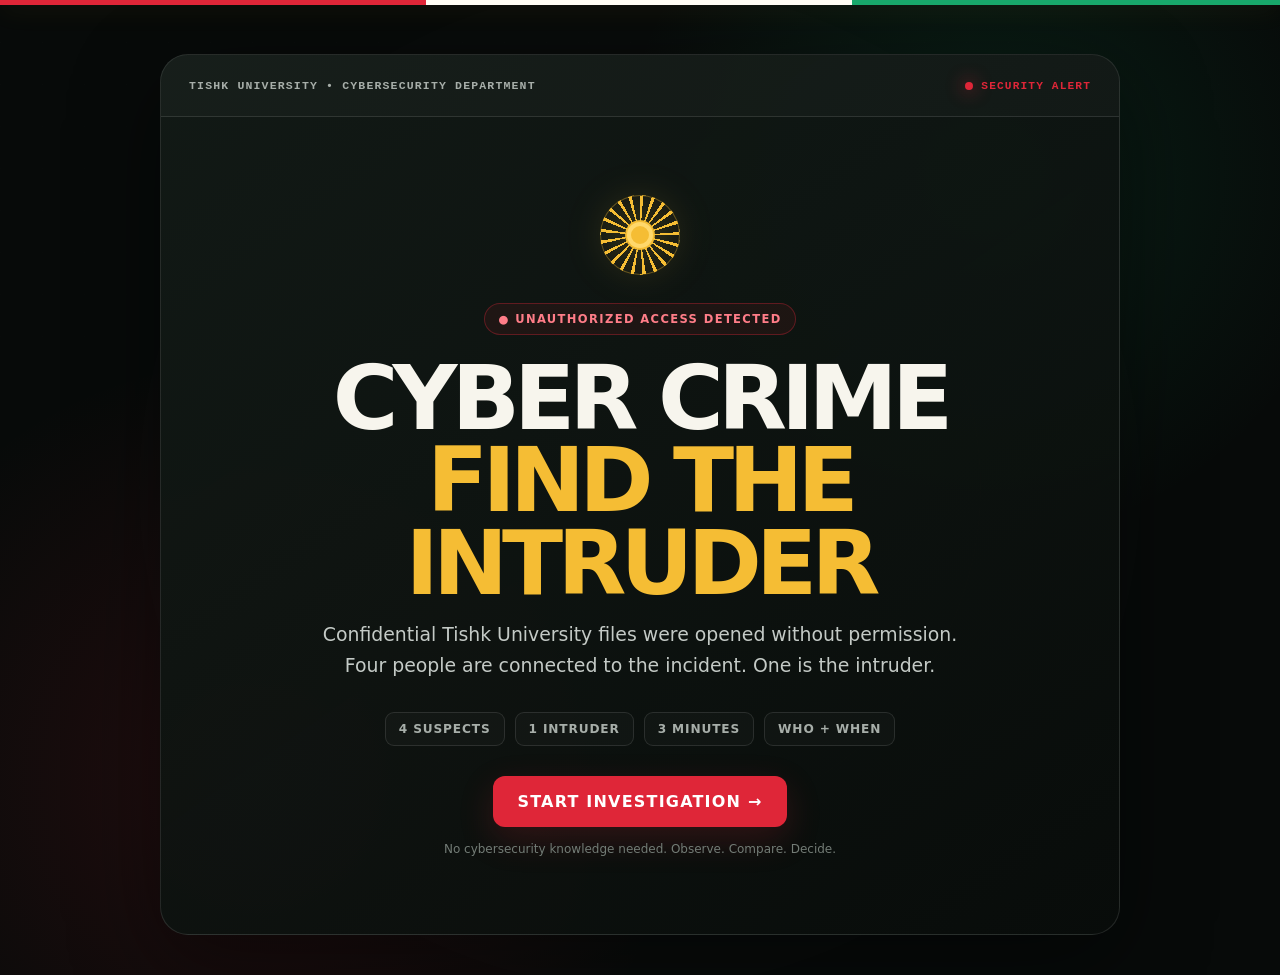
==== index.html @ ac2ce9ec "go first push" ====
<!doctype html>
<html lang="en">
<head>
  <meta charset="utf-8">
  <meta name="viewport" content="width=device-width, initial-scale=1">
  <meta name="theme-color" content="#080b0b">
  <title>Cyber Crime: Find the Intruder</title>
  <style>
    :root {
      --ink: #f7f5ed;
      --muted: #a7aea9;
      --night: #070a09;
      --panel: rgba(15, 22, 19, .88);
      --panel-soft: rgba(25, 33, 29, .7);
      --line: rgba(255, 255, 255, .11);
      --red: #df2638;
      --green: #18a86b;
      --gold: #f5bd34;
      --white: #fffdf4;
      --radius: 18px;
      --shadow: 0 26px 90px rgba(0, 0, 0, .45);
    }

    * { box-sizing: border-box; }
    html { scroll-behavior: smooth; }
    body {
      margin: 0;
      min-height: 100vh;
      color: var(--ink);
      background:
        radial-gradient(circle at 77% 18%, rgba(24, 168, 107, .14), transparent 29%),
        radial-gradient(circle at 20% 80%, rgba(223, 38, 56, .13), transparent 33%),
        #070a09;
      font-family: Inter, ui-sans-serif, system-ui, -apple-system, BlinkMacSystemFont, "Segoe UI", sans-serif;
      overflow-x: hidden;
    }

    body::before {
      content: "";
      position: fixed;
      inset: 0;
      pointer-events: none;
      opacity: .35;
      background-image:
        linear-gradient(rgba(255,255,255,.018) 1px, transparent 1px),
        linear-gradient(90deg, rgba(255,255,255,.018) 1px, transparent 1px);
      background-size: 42px 42px;
      mask-image: linear-gradient(to bottom, #000, transparent 90%);
    }

    button { font: inherit; }
    button:focus-visible { outline: 3px solid var(--gold); outline-offset: 3px; }
    .hidden { display: none !important; }
    .screen { min-height: 100vh; position: relative; }

    .flag-line {
      position: fixed;
      z-index: 50;
      top: 0;
      left: 0;
      width: 100%;
      height: 5px;
      background: linear-gradient(90deg, var(--red) 0 33.3%, var(--white) 33.3% 66.6%, var(--green) 66.6%);
      box-shadow: 0 0 28px rgba(245,189,52,.2);
    }

    .opening {
      display: grid;
      place-items: center;
      padding: 54px 24px 40px;
      isolation: isolate;
      overflow: hidden;
    }

    .opening::after {
      content: "";
      position: absolute;
      width: 680px;
      height: 680px;
      border: 1px solid rgba(245,189,52,.08);
      border-radius: 50%;
      box-shadow: 0 0 0 80px rgba(255,255,255,.012), 0 0 0 160px rgba(255,255,255,.008);
      z-index: -1;
      animation: breathe 5s ease-in-out infinite;
    }

    .opening-card {
      width: min(960px, 100%);
      background: linear-gradient(145deg, rgba(19,27,23,.94), rgba(9,13,11,.92));
      border: 1px solid var(--line);
      border-radius: 28px;
      box-shadow: var(--shadow);
      overflow: hidden;
    }

    .opening-top {
      padding: 24px 28px;
      display: flex;
      align-items: center;
      justify-content: space-between;
      gap: 16px;
      border-bottom: 1px solid var(--line);
      background: rgba(255,255,255,.018);
    }

    .dept-mark, .status-live, .eyebrow, .mono, .timer, .case-tag {
      font-family: "Courier New", ui-monospace, monospace;
      letter-spacing: .1em;
      text-transform: uppercase;
    }

    .dept-mark { color: var(--muted); font-size: .72rem; font-weight: 800; }
    .status-live { color: var(--red); font-size: .7rem; font-weight: 900; display: flex; align-items: center; gap: 8px; }
    .status-live::before { content: ""; width: 8px; height: 8px; border-radius: 50%; background: var(--red); box-shadow: 0 0 18px var(--red); animation: blink 1s infinite; }

    .opening-body { padding: clamp(34px, 7vw, 78px); text-align: center; }
    .sun-mark {
      width: 80px;
      height: 80px;
      margin: 0 auto 28px;
      position: relative;
      display: grid;
      place-items: center;
      border-radius: 50%;
      border: 1px solid rgba(245,189,52,.35);
      background: radial-gradient(circle, var(--gold) 0 26%, transparent 28%), repeating-conic-gradient(from 0deg, var(--gold) 0 5deg, transparent 5deg 17.14deg);
      filter: drop-shadow(0 0 18px rgba(245,189,52,.3));
      animation: rotateSlow 22s linear infinite;
    }
    .sun-mark::after { content: ""; width: 26px; height: 26px; border-radius: 50%; background: var(--gold); box-shadow: inset 0 0 0 4px #ffd86b; }

    .alert-label {
      display: inline-flex;
      align-items: center;
      gap: 10px;
      padding: 8px 13px;
      border: 1px solid rgba(223,38,56,.34);
      color: #ff7d88;
      background: rgba(223,38,56,.08);
      border-radius: 999px;
      font-size: .72rem;
      font-weight: 900;
      letter-spacing: .12em;
      text-transform: uppercase;
    }

    h1 { margin: 22px auto 15px; max-width: 760px; font-size: clamp(2.6rem, 7vw, 5.75rem); line-height: .92; letter-spacing: -.065em; text-transform: uppercase; }
    h1 span { display: block; color: var(--gold); }
    .opening-copy { max-width: 650px; margin: 0 auto; color: #c4cac6; font-size: clamp(1rem, 2vw, 1.18rem); line-height: 1.65; }
    .mission-facts { display: flex; justify-content: center; flex-wrap: wrap; gap: 10px; margin: 30px 0; }
    .mission-facts span { padding: 9px 13px; border: 1px solid var(--line); border-radius: 9px; color: var(--muted); font-size: .76rem; font-weight: 800; text-transform: uppercase; letter-spacing: .07em; background: rgba(255,255,255,.025); }

    .primary-btn, .secondary-btn, .ghost-btn {
      border: 0;
      border-radius: 12px;
      cursor: pointer;
      font-weight: 900;
      text-transform: uppercase;
      letter-spacing: .075em;
      transition: transform .2s, filter .2s, background .2s;
    }
    .primary-btn { padding: 16px 24px; color: #10120c; background: var(--gold); box-shadow: 0 12px 35px rgba(245,189,52,.17); }
    .primary-btn:hover { transform: translateY(-2px); filter: brightness(1.08); }
    .primary-btn.red { background: var(--red); color: white; box-shadow: 0 12px 35px rgba(223,38,56,.18); }
    .primary-btn.green { background: var(--green); color: white; box-shadow: 0 12px 35px rgba(24,168,107,.18); }
    .secondary-btn { padding: 14px 20px; color: var(--ink); background: rgba(255,255,255,.08); border: 1px solid var(--line); }
    .ghost-btn { padding: 9px 12px; color: var(--muted); background: transparent; border: 1px solid var(--line); font-size: .72rem; }
    .opening-note { margin-top: 15px; color: #737c76; font-size: .75rem; }

    .game { padding: 24px clamp(14px, 3vw, 40px) 40px; }
    .game-header {
      max-width: 1500px;
      margin: 0 auto 18px;
      min-height: 82px;
      display: grid;
      grid-template-columns: 1fr auto 1fr;
      align-items: center;
      gap: 20px;
      padding: 16px 20px;
      border: 1px solid var(--line);
      background: rgba(11,17,14,.84);
      backdrop-filter: blur(16px);
      border-radius: var(--radius);
      box-shadow: 0 16px 45px rgba(0,0,0,.25);
    }
    .case-title { display: flex; gap: 13px; align-items: center; }
    .case-tag { color: var(--red); font-size: .67rem; font-weight: 900; }
    .case-name { font-size: 1.04rem; font-weight: 850; margin-top: 3px; }
    .mini-sun { width: 36px; height: 36px; flex: 0 0 auto; border-radius: 50%; background: radial-gradient(circle, var(--gold) 0 31%, transparent 34%), repeating-conic-gradient(var(--gold) 0 7deg, transparent 7deg 18deg); }
    .progress-wrap { text-align: center; min-width: 170px; }
    .progress-label { font-size: .62rem; color: var(--muted); text-transform: uppercase; letter-spacing: .12em; font-weight: 800; margin-bottom: 8px; }
    .progress-track { height: 5px; overflow: hidden; border-radius: 999px; background: rgba(255,255,255,.08); }
    .progress-fill { height: 100%; width: 0; background: linear-gradient(90deg, var(--red), var(--gold), var(--green)); transition: width .4s ease; }
    .timer-wrap { justify-self: end; text-align: right; }
    .timer-label { font-size: .6rem; color: var(--muted); text-transform: uppercase; letter-spacing: .13em; font-weight: 800; }
    .timer { color: var(--gold); font-size: 1.65rem; font-weight: 900; margin-top: 2px; font-variant-numeric: tabular-nums; }
    .timer.danger { color: #ff6573; animation: timerPulse .8s infinite; }

    .workspace {
      max-width: 1500px;
      margin: 0 auto;
      display: grid;
      grid-template-columns: 260px minmax(0, 1fr) 290px;
      gap: 18px;
      align-items: start;
    }
    .panel { border: 1px solid var(--line); border-radius: var(--radius); background: var(--panel); box-shadow: 0 18px 50px rgba(0,0,0,.22); overflow: hidden; }
    .panel-heading { padding: 16px 17px 13px; border-bottom: 1px solid var(--line); display: flex; align-items: center; justify-content: space-between; gap: 12px; }
    .panel-heading h2 { margin: 0; font-size: .75rem; letter-spacing: .13em; text-transform: uppercase; }
    .panel-number { color: var(--gold); font-family: monospace; font-size: .7rem; }

    .suspect-list { padding: 10px; display: grid; gap: 8px; }
    .suspect-card { width: 100%; border: 1px solid transparent; background: transparent; color: inherit; border-radius: 13px; padding: 11px; cursor: pointer; display: grid; grid-template-columns: 44px 1fr auto; gap: 11px; align-items: center; text-align: left; transition: .2s; }
    .suspect-card:hover { background: rgba(255,255,255,.04); }
    .suspect-card.active { background: rgba(245,189,52,.08); border-color: rgba(245,189,52,.35); }
    .avatar { width: 44px; height: 44px; display: grid; place-items: center; border-radius: 12px; font-weight: 950; font-size: 1rem; color: #fff; position: relative; overflow: hidden; }
    .avatar::after { content: ""; position: absolute; right: -10px; bottom: -10px; width: 28px; height: 28px; border: 7px solid rgba(255,255,255,.1); border-radius: 50%; }
    .avatar.red { background: linear-gradient(145deg, #7f1f2b, var(--red)); }
    .avatar.gold { background: linear-gradient(145deg, #7a5711, #c89014); }
    .avatar.green { background: linear-gradient(145deg, #0b593b, var(--green)); }
    .avatar.white { background: linear-gradient(145deg, #65716b, #9ba59e); }
    .suspect-meta strong { display: block; font-size: .86rem; }
    .suspect-meta span { display: block; color: var(--muted); font-size: .68rem; margin-top: 3px; }
    .suspect-id { color: #68716c; font-family: monospace; font-size: .66rem; }

    .decision-card { margin: 10px; padding: 16px; border-radius: 14px; border: 1px solid rgba(24,168,107,.26); background: linear-gradient(145deg, rgba(24,168,107,.1), rgba(255,255,255,.02)); }
    .decision-card small { color: #8ccbb1; text-transform: uppercase; font-weight: 900; letter-spacing: .1em; }
    .decision-card p { color: var(--muted); font-size: .76rem; line-height: 1.55; }
    .decision-card .primary-btn { width: 100%; padding: 12px; font-size: .73rem; }

    .evidence-nav { display: grid; grid-template-columns: repeat(5, 1fr); padding: 8px; gap: 7px; border-bottom: 1px solid var(--line); background: rgba(255,255,255,.015); }
    .evidence-tab { border: 1px solid transparent; border-radius: 10px; background: transparent; color: var(--muted); padding: 10px 6px; cursor: pointer; font-weight: 850; font-size: .68rem; text-transform: uppercase; letter-spacing: .035em; position: relative; }
    .evidence-tab:hover { background: rgba(255,255,255,.04); color: var(--ink); }
    .evidence-tab.active { background: rgba(255,255,255,.07); border-color: var(--line); color: var(--ink); }
    .evidence-tab.seen::after { content: ""; position: absolute; top: 6px; right: 6px; width: 6px; height: 6px; border-radius: 50%; background: var(--green); box-shadow: 0 0 8px var(--green); }
    .tab-icon { display: block; font-size: 1.1rem; margin-bottom: 5px; }

    .evidence-body { min-height: 630px; padding: clamp(20px, 3.3vw, 38px); position: relative; }
    .evidence-body::before { content: "EVIDENCE // AUTHORIZED VIEW"; position: absolute; top: 13px; right: 18px; color: rgba(255,255,255,.05); font: 700 .62rem monospace; letter-spacing: .12em; }
    .section-enter { animation: riseIn .35s ease both; }
    .eyebrow { color: var(--green); font-size: .68rem; font-weight: 900; }
    .evidence-body h2 { margin: 8px 0 10px; font-size: clamp(1.6rem, 3vw, 2.5rem); letter-spacing: -.04em; }
    .lead { margin: 0 0 25px; color: var(--muted); line-height: 1.6; max-width: 700px; }
    .tip { margin-top: 22px; padding: 14px 16px; border-radius: 12px; border-left: 3px solid var(--gold); background: rgba(245,189,52,.07); color: #d8d2bc; font-size: .83rem; line-height: 1.55; }
    .tip strong { color: var(--gold); text-transform: uppercase; font-size: .7rem; letter-spacing: .1em; display: block; margin-bottom: 4px; }

    .profile-main { display: grid; grid-template-columns: 110px 1fr; gap: 22px; align-items: center; padding: 19px; border: 1px solid var(--line); border-radius: 16px; background: rgba(255,255,255,.025); }
    .profile-avatar { width: 110px; height: 110px; border-radius: 22px; display: grid; place-items: center; font-size: 2rem; font-weight: 950; box-shadow: inset 0 0 0 1px rgba(255,255,255,.12); }
    .profile-main h3 { font-size: 1.55rem; margin: 0 0 5px; }
    .role { color: var(--gold); font-size: .8rem; font-weight: 800; }
    .statement { margin: 14px 0 0; padding-left: 14px; border-left: 2px solid var(--red); color: #d7dcd8; line-height: 1.55; font-style: italic; }
    .detail-grid { display: grid; grid-template-columns: 1fr 1fr; gap: 12px; margin-top: 14px; }
    .detail { padding: 14px; border: 1px solid var(--line); border-radius: 13px; background: rgba(255,255,255,.018); }
    .detail small { display: block; color: var(--muted); text-transform: uppercase; font-size: .62rem; letter-spacing: .11em; font-weight: 800; margin-bottom: 6px; }
    .detail strong { font-size: .83rem; line-height: 1.45; }

    .log-list, .timeline-list, .location-list { display: grid; gap: 9px; }
    .log-row, .timeline-row, .location-row { display: grid; grid-template-columns: 70px 1fr auto; gap: 14px; align-items: center; padding: 13px 15px; border: 1px solid var(--line); border-radius: 11px; background: rgba(255,255,255,.018); }
    .log-row.critical { border-color: rgba(223,38,56,.38); background: rgba(223,38,56,.065); }
    .time { font-family: monospace; color: var(--gold); font-size: .82rem; font-weight: 900; }
    .event strong { display: block; font-size: .84rem; }
    .event span { display: block; color: var(--muted); font-size: .7rem; margin-top: 3px; }
    .event-state { font-size: .58rem; padding: 5px 7px; border: 1px solid var(--line); border-radius: 999px; color: var(--muted); text-transform: uppercase; }
    .critical .event-state { color: #ff8994; border-color: rgba(223,38,56,.35); }

    .messages { display: grid; gap: 16px; }
    .message-thread { padding: 15px; border: 1px solid var(--line); border-radius: 14px; background: rgba(255,255,255,.018); }
    .thread-label { color: var(--muted); font: 700 .64rem monospace; text-transform: uppercase; letter-spacing: .1em; margin-bottom: 12px; }
    .bubble { max-width: 86%; padding: 10px 12px; border-radius: 12px 12px 12px 3px; background: #27312c; margin: 7px 0; font-size: .8rem; line-height: 1.45; }
    .bubble.right { margin-left: auto; border-radius: 12px 12px 3px 12px; background: rgba(24,168,107,.18); }
    .bubble.suspicious { border: 1px solid rgba(223,38,56,.32); background: rgba(223,38,56,.08); }
    .bubble b { color: var(--gold); }
    .bubble time { color: var(--muted); display: block; font: .6rem monospace; margin-bottom: 3px; }

    .location-row { grid-template-columns: 58px 1fr; }
    .person-chip { display: inline-block; color: var(--ink); font-weight: 900; min-width: 56px; }
    .proof { color: var(--muted); font-size: .75rem; margin-top: 4px; }
    .proof strong { color: var(--green); }
    .timeline-row { grid-template-columns: 68px 1fr; position: relative; }
    .timeline-row::before { content: ""; position: absolute; left: 33px; bottom: -10px; width: 1px; height: 10px; background: var(--line); }
    .timeline-row:last-child::before { display: none; }
    .timeline-row.hot { border-color: rgba(245,189,52,.42); background: rgba(245,189,52,.065); }

    .notes-list { padding: 12px; display: grid; gap: 9px; }
    .note-card { padding: 13px; border: 1px dashed rgba(255,255,255,.14); border-radius: 12px; background: rgba(255,255,255,.018); min-height: 72px; }
    .note-card.locked { display: grid; place-items: center; color: #59615d; text-transform: uppercase; font: 700 .62rem monospace; }
    .note-card.unlocked { border-style: solid; border-color: rgba(24,168,107,.25); animation: clueUnlock .45s ease both; }
    .note-card span { color: var(--green); font: 800 .6rem monospace; text-transform: uppercase; letter-spacing: .1em; }
    .note-card p { margin: 6px 0 0; color: #c8ceca; font-size: .75rem; line-height: 1.45; }
    .thinking-tip { margin: 4px 12px 14px; padding: 15px; border-radius: 13px; background: rgba(245,189,52,.07); border: 1px solid rgba(245,189,52,.18); }
    .thinking-tip strong { display: block; color: var(--gold); font-size: .68rem; text-transform: uppercase; letter-spacing: .1em; }
    .thinking-tip p { margin: 6px 0 0; color: #bcb7a7; font-size: .73rem; line-height: 1.5; }

    .toast { position: fixed; z-index: 80; left: 50%; top: 23px; transform: translate(-50%, -120px); opacity: 0; min-width: min(380px, calc(100vw - 28px)); padding: 13px 17px; border-radius: 11px; background: #151d19; border: 1px solid rgba(245,189,52,.38); box-shadow: var(--shadow); text-align: center; transition: .35s; font-weight: 900; font-size: .75rem; text-transform: uppercase; letter-spacing: .08em; }
    .toast.show { transform: translate(-50%, 0); opacity: 1; }
    .toast.red { border-color: rgba(223,38,56,.55); color: #ff8994; }
    .toast.green { border-color: rgba(24,168,107,.55); color: #7ee0b3; }

    .modal-backdrop { position: fixed; z-index: 70; inset: 0; padding: 22px; background: rgba(1,4,3,.78); backdrop-filter: blur(10px); display: grid; place-items: center; overflow-y: auto; }
    .modal { width: min(790px, 100%); max-height: calc(100vh - 44px); overflow-y: auto; border: 1px solid var(--line); border-radius: 22px; background: #101613; box-shadow: var(--shadow); animation: riseIn .35s ease both; }
    .modal-top { padding: 17px 20px; border-bottom: 1px solid var(--line); display: flex; justify-content: space-between; align-items: center; }
    .modal-top strong { font-size: .72rem; text-transform: uppercase; letter-spacing: .12em; }
    .close-btn { width: 34px; height: 34px; border-radius: 50%; border: 1px solid var(--line); background: transparent; color: var(--muted); cursor: pointer; }
    .modal-body { padding: clamp(24px, 5vw, 44px); }
    .modal-body h2 { font-size: clamp(2rem, 5vw, 3.4rem); margin: 7px 0 11px; letter-spacing: -.05em; text-transform: uppercase; }
    .modal-intro { color: var(--muted); line-height: 1.6; }
    .answer-step { margin-top: 28px; }
    .answer-step h3 { margin: 0 0 12px; font-size: .75rem; letter-spacing: .1em; text-transform: uppercase; color: #c9d0cc; }
    .answer-grid { display: grid; grid-template-columns: repeat(4, 1fr); gap: 9px; }
    .answer-option { border: 1px solid var(--line); border-radius: 11px; padding: 13px 9px; background: rgba(255,255,255,.025); color: var(--ink); cursor: pointer; font-size: .78rem; font-weight: 850; }
    .answer-option:hover { border-color: rgba(245,189,52,.4); }
    .answer-option.selected { border-color: var(--gold); background: rgba(245,189,52,.11); color: var(--gold); }
    .solve-row { display: flex; justify-content: space-between; align-items: center; gap: 16px; margin-top: 28px; padding-top: 20px; border-top: 1px solid var(--line); }
    .answer-status { color: var(--muted); font-size: .72rem; }

    .result-modal { text-align: center; }
    .result-modal .modal-body { padding-top: 35px; }
    .result-icon { width: 84px; height: 84px; display: grid; place-items: center; margin: 0 auto 18px; border-radius: 50%; font-size: 2rem; font-weight: 900; }
    .result-icon.win { background: rgba(24,168,107,.14); border: 1px solid rgba(24,168,107,.38); color: #76e2af; box-shadow: 0 0 45px rgba(24,168,107,.15); }
    .result-icon.lose { background: rgba(223,38,56,.12); border: 1px solid rgba(223,38,56,.36); color: #ff8791; }
    .result-kicker { font: 900 .7rem monospace; letter-spacing: .13em; text-transform: uppercase; color: var(--green); }
    .result-summary { display: grid; grid-template-columns: 1fr 1fr; gap: 10px; margin: 24px 0; text-align: left; }
    .result-stat { padding: 15px; border: 1px solid var(--line); border-radius: 12px; background: rgba(255,255,255,.02); }
    .result-stat small { display: block; color: var(--muted); text-transform: uppercase; font-size: .62rem; letter-spacing: .1em; }
    .result-stat strong { display: block; margin-top: 5px; color: var(--gold); }
    .logic-chain { display: flex; align-items: center; justify-content: center; flex-wrap: wrap; gap: 8px; margin: 18px 0 24px; color: #cbd1cd; font-size: .75rem; }
    .logic-chain span { padding: 7px 9px; border-radius: 8px; background: rgba(255,255,255,.05); }
    .logic-chain b { color: var(--green); }
    .profile-badge { margin: 0 auto 22px; padding: 17px; max-width: 500px; border: 1px solid rgba(245,189,52,.28); border-radius: 14px; background: rgba(245,189,52,.06); }
    .profile-badge small { color: var(--gold); text-transform: uppercase; font-weight: 900; letter-spacing: .12em; }
    .profile-badge h3 { margin: 5px 0; font-size: 1.25rem; }
    .profile-badge p { margin: 0; color: var(--muted); font-size: .78rem; }
    .result-actions { display: flex; justify-content: center; gap: 10px; flex-wrap: wrap; }

    .department { text-align: left; }
    .department-hero { padding: 32px; background: linear-gradient(120deg, rgba(223,38,56,.12), rgba(245,189,52,.09), rgba(24,168,107,.12)); border-bottom: 1px solid var(--line); }
    .department-hero h2 { font-size: clamp(2rem, 5vw, 3rem); margin: 8px 0 10px; text-transform: uppercase; letter-spacing: -.04em; }
    .department-hero p { color: #c2c9c5; max-width: 620px; line-height: 1.6; }
    .department-grid { padding: 25px 32px; display: grid; grid-template-columns: repeat(3, 1fr); gap: 10px; }
    .study-area { padding: 14px; border: 1px solid var(--line); border-radius: 11px; background: rgba(255,255,255,.02); }
    .study-area b { display: block; font-size: .8rem; margin-bottom: 4px; }
    .study-area span { color: var(--muted); font-size: .7rem; }
    .future-line { padding: 0 32px 28px; color: var(--gold); font-weight: 900; text-transform: uppercase; letter-spacing: .07em; }

    @keyframes blink { 50% { opacity: .28; } }
    @keyframes rotateSlow { to { transform: rotate(360deg); } }
    @keyframes breathe { 50% { transform: scale(1.035); opacity: .7; } }
    @keyframes riseIn { from { opacity: 0; transform: translateY(15px); } to { opacity: 1; transform: none; } }
    @keyframes clueUnlock { from { opacity: 0; transform: scale(.94); } to { opacity: 1; transform: none; } }
    @keyframes timerPulse { 50% { opacity: .45; } }

    @media (max-width: 1120px) {
      .workspace { grid-template-columns: 230px minmax(0, 1fr); }
      .notes-panel { grid-column: 1 / -1; }
      .notes-list { grid-template-columns: repeat(4, 1fr); }
      .thinking-tip { grid-column: 1 / -1; }
      .evidence-body { min-height: 590px; }
    }
    @media (max-width: 760px) {
      .opening-top { padding: 18px; }
      .opening-body { padding: 38px 20px; }
      .game { padding: 14px 10px 30px; }
      .game-header { grid-template-columns: 1fr auto; padding: 13px; }
      .progress-wrap { display: none; }
      .workspace { display: block; }
      .suspects-panel { margin-bottom: 12px; }
      .suspect-list { grid-template-columns: 1fr 1fr; }
      .suspect-card { grid-template-columns: 40px 1fr; padding: 8px; }
      .suspect-id { display: none; }
      .avatar { width: 40px; height: 40px; }
      .decision-card { display: none; }
      .evidence-panel { margin-bottom: 12px; }
      .evidence-nav { overflow-x: auto; grid-template-columns: repeat(5, minmax(90px, 1fr)); }
      .evidence-body { min-height: 0; padding: 27px 16px; }
      .notes-list { grid-template-columns: 1fr 1fr; }
      .profile-main { grid-template-columns: 75px 1fr; gap: 15px; }
      .profile-avatar { width: 75px; height: 75px; }
      .detail-grid { grid-template-columns: 1fr; }
      .answer-grid { grid-template-columns: 1fr 1fr; }
      .solve-row { align-items: stretch; flex-direction: column; }
      .result-summary { grid-template-columns: 1fr; }
      .department-grid { grid-template-columns: 1fr 1fr; padding: 20px; }
      .department-hero { padding: 26px 20px; }
      .future-line { padding: 0 20px 24px; }
    }
    @media (max-width: 430px) {
      .dept-mark { max-width: 170px; }
      h1 { font-size: 2.55rem; }
      .case-name { font-size: .83rem; }
      .mini-sun { display: none; }
      .timer { font-size: 1.35rem; }
      .suspect-list { grid-template-columns: 1fr; }
      .notes-list { grid-template-columns: 1fr; }
      .log-row { grid-template-columns: 56px 1fr; }
      .event-state { display: none; }
      .modal-backdrop { padding: 10px; }
      .modal { max-height: calc(100vh - 20px); }
    }
    @media (prefers-reduced-motion: reduce) {
      *, *::before, *::after { animation-duration: .01ms !important; animation-iteration-count: 1 !important; scroll-behavior: auto !important; transition-duration: .01ms !important; }
    }
  </style>
</head>
<body>
  <div class="flag-line" aria-hidden="true"></div>
  <div id="toast" class="toast" role="status" aria-live="polite"></div>

  <main id="opening" class="screen opening">
    <section class="opening-card" aria-labelledby="game-title">
      <header class="opening-top">
        <div class="dept-mark">Tishk University • Cybersecurity Department</div>
        <div class="status-live">Security alert</div>
      </header>
      <div class="opening-body">
        <div class="sun-mark" aria-hidden="true"></div>
        <div class="alert-label">● Unauthorized access detected</div>
        <h1 id="game-title">Cyber Crime <span>Find the Intruder</span></h1>
        <p class="opening-copy">Confidential Tishk University files were opened without permission. Four people are connected to the incident. One is the intruder.</p>
        <div class="mission-facts" aria-label="Mission details">
          <span>4 suspects</span><span>1 intruder</span><span>3 minutes</span><span>Who + when</span>
        </div>
        <button id="startBtn" class="primary-btn red">Start investigation →</button>
        <div class="opening-note">No cybersecurity knowledge needed. Observe. Compare. Decide.</div>
      </div>
    </section>
  </main>

  <main id="game" class="screen game hidden" aria-label="Investigation dashboard">
    <header class="game-header">
      <div class="case-title">
        <div class="mini-sun" aria-hidden="true"></div>
        <div><div class="case-tag">Security incident</div><div class="case-name">Case #047 — The Silent Login</div></div>
      </div>
      <div class="progress-wrap">
        <div id="progressLabel" class="progress-label">Evidence reviewed 0 / 5</div>
        <div class="progress-track"><div id="progressFill" class="progress-fill"></div></div>
      </div>
      <div class="timer-wrap"><div class="timer-label">Time remaining</div><div id="timer" class="timer" aria-live="off">03:00</div></div>
    </header>

    <div class="workspace">
      <aside class="panel suspects-panel">
        <div class="panel-heading"><h2>Four suspects</h2><span class="panel-number">04</span></div>
        <div id="suspectList" class="suspect-list"></div>
        <div class="decision-card">
          <small>Ready to decide?</small>
          <p>Choose the intruder and the exact time of access.</p>
          <button class="primary-btn green open-decision">Final decision →</button>
        </div>
      </aside>

      <section class="panel evidence-panel">
        <nav id="evidenceNav" class="evidence-nav" aria-label="Evidence categories"></nav>
        <div id="evidenceBody" class="evidence-body" aria-live="polite"></div>
      </section>

      <aside class="panel notes-panel">
        <div class="panel-heading"><h2>Clue board</h2><span id="clueCount" class="panel-number">0 / 4</span></div>
        <div id="notesList" class="notes-list"></div>
        <div class="thinking-tip"><strong>Investigator tip</strong><p id="thinkingTip">Start with the computer activity. Find the exact incident time.</p></div>
      </aside>
    </div>
  </main>

  <div id="decisionModal" class="modal-backdrop hidden" role="dialog" aria-modal="true" aria-labelledby="decisionTitle">
    <section class="modal">
      <header class="modal-top"><strong>Final investigation</strong><button class="close-btn" data-close="decisionModal" aria-label="Close">×</button></header>
      <div class="modal-body">
        <div class="eyebrow">Submit your theory</div>
        <h2 id="decisionTitle">Who + when?</h2>
        <p class="modal-intro">Use the records, locations, messages and timeline. Both answers must be correct.</p>
        <div class="answer-step"><h3>01 — Who is the intruder?</h3><div id="whoOptions" class="answer-grid"></div></div>
        <div class="answer-step"><h3>02 — When were the files opened?</h3><div id="whenOptions" class="answer-grid"></div></div>
        <div class="solve-row"><span id="answerStatus" class="answer-status">Select two answers to solve the case.</span><button id="solveBtn" class="primary-btn red">Solve case</button></div>
      </div>
    </section>
  </div>

  <div id="resultModal" class="modal-backdrop hidden" role="dialog" aria-modal="true" aria-labelledby="resultTitle"></div>
  <div id="timeoutModal" class="modal-backdrop hidden" role="dialog" aria-modal="true" aria-labelledby="timeoutTitle"></div>
  <div id="departmentModal" class="modal-backdrop hidden" role="dialog" aria-modal="true" aria-labelledby="departmentTitle"></div>

  <script>
    const suspects = [
      { id:'aram', letter:'A', name:'Aram Barzani', role:'Computer Science Student', color:'red', statement:'“I stayed in the library until I borrowed a book at 08:45.”', location:'Library, north wing', access:'Student account only', detail:'Quiet and focused. His library activity can be checked.' },
      { id:'dara', letter:'D', name:'Dara Hasan', role:'Student Event Volunteer', color:'gold', statement:'“I left the university through the east gate at 08:30.”', location:'Says she was already home', access:'Temporary Lab 4 badge', detail:'Helped prepare the event and returned equipment to Lab 4.' },
      { id:'ronak', letter:'R', name:'Ronak Karim', role:'University Lab Assistant', color:'green', statement:'“I was fixing the auditorium projector before I left.”', location:'Auditorium tech desk', access:'All computer labs', detail:'Has wide access and sent a message about a “file transfer.”' },
      { id:'shiler', letter:'S', name:'Shiler Ahmed', role:'Design Student', color:'white', statement:'“I bought tea, then waited near the main hall.”', location:'Cafeteria and main hall', access:'No lab access', detail:'Was waiting for a friend after a design club meeting.' }
    ];

    const tabs = [
      { id:'suspects', icon:'●', label:'Suspects' },
      { id:'logs', icon:'▤', label:'Activity' },
      { id:'messages', icon:'◆', label:'Messages' },
      { id:'locations', icon:'⌖', label:'Locations' },
      { id:'timeline', icon:'◷', label:'Timeline' }
    ];

    const clues = {
      logs: { title:'Exact incident time', text:'The confidential folder was opened at 08:43 on the Lab 4 computer.' },
      messages: { title:'A message explained', text:'Ronak’s “transfer” was for presentation files, confirmed by a professor.' },
      locations: { title:'A statement does not match', text:'Dara said she left at 08:30, but her badge opened Lab 4 at 08:41.' },
      timeline: { title:'The window closes', text:'Three alibis match records. Dara stayed inside until 08:46.' }
    };

    let activeTab = 'suspects';
    let activeSuspect = 'aram';
    let seen = new Set();
    let selectedWho = '';
    let selectedWhen = '';
    let secondsLeft = 180;
    let timerId = null;
    let running = false;
    let warningShown = false;
    let toastTimer = null;

    const $ = (id) => document.getElementById(id);

    function renderSuspectList() {
      $('suspectList').innerHTML = suspects.map(s => `
        <button class="suspect-card ${activeSuspect === s.id ? 'active' : ''}" data-suspect="${s.id}" aria-pressed="${activeSuspect === s.id}">
          <span class="avatar ${s.color}">${s.letter}</span>
          <span class="suspect-meta"><strong>${s.name}</strong><span>${s.role}</span></span>
          <span class="suspect-id">${s.letter}-0${suspects.indexOf(s)+1}</span>
        </button>`).join('');
      document.querySelectorAll('[data-suspect]').forEach(btn => btn.addEventListener('click', () => {
        activeSuspect = btn.dataset.suspect;
        renderSuspectList();
        openTab('suspects', true);
        showToast('Suspect under investigation', '');
      }));
    }

    function renderNav() {
      $('evidenceNav').innerHTML = tabs.map(t => `
        <button class="evidence-tab ${activeTab === t.id ? 'active' : ''} ${seen.has(t.id) ? 'seen' : ''}" data-tab="${t.id}" aria-pressed="${activeTab === t.id}">
          <span class="tab-icon">${t.icon}</span>${t.label}
        </button>`).join('');
      document.querySelectorAll('[data-tab]').forEach(btn => btn.addEventListener('click', () => openTab(btn.dataset.tab)));
    }

    function openTab(id, quiet=false) {
      activeTab = id;
      const firstView = !seen.has(id);
      seen.add(id);
      renderNav();
      renderEvidence();
      updateProgress();
      if (firstView && !quiet) showToast(id === 'suspects' ? 'Case files unlocked' : id === 'timeline' ? 'Timeline reconstructed' : 'Evidence unlocked', id === 'logs' ? 'red' : '');
    }

    function renderEvidence() {
      const body = $('evidenceBody');
      if (activeTab === 'suspects') {
        const s = suspects.find(x => x.id === activeSuspect);
        body.innerHTML = `<div class="section-enter">
          <div class="eyebrow">Person of interest // ${s.letter}-0${suspects.indexOf(s)+1}</div>
          <h2>Suspect profile</h2>
          <p class="lead">Read the statement. Then check if the other evidence supports it.</p>
          <div class="profile-main">
            <div class="profile-avatar avatar ${s.color}">${s.letter}</div>
            <div><h3>${s.name}</h3><div class="role">${s.role}</div><p class="statement">${s.statement}</p></div>
          </div>
          <div class="detail-grid">
            <div class="detail"><small>Claimed location</small><strong>${s.location}</strong></div>
            <div class="detail"><small>University access</small><strong>${s.access}</strong></div>
            <div class="detail" style="grid-column:1/-1"><small>Investigation note</small><strong>${s.detail}</strong></div>
          </div>
          <div class="tip"><strong>Investigator tip</strong>A statement is only a claim. Look for a separate record that confirms it.</div>
        </div>`;
      } else if (activeTab === 'logs') {
        body.innerHTML = `<div class="section-enter"><div class="eyebrow">Computer record // Lab 4</div><h2>System activity</h2><p class="lead">This record shows what happened on the computer and when it happened.</p>
          <div class="log-list">
            ${logRow('08:39','Normal activity','Screen active','Normal')}
            ${logRow('08:41','Guest login','Lab-PC-04','Review')}
            ${logRow('08:42','Records page opened','Tishk University portal','Review')}
            ${logRow('08:43','Confidential folder opened','Restricted files','Alert',true)}
            ${logRow('08:44','Three files copied','Student records','Alert',true)}
            ${logRow('08:45','Session closed','Lab-PC-04','Ended')}
          </div><div class="tip"><strong>New clue</strong>The unauthorized access happened when the confidential folder opened. Remember that exact time.</div></div>`;
      } else if (activeTab === 'messages') {
        body.innerHTML = `<div class="section-enter"><div class="eyebrow">Recovered conversations</div><h2>Messages</h2><p class="lead">Some messages look suspicious. Read the full conversation before deciding.</p>
          <div class="messages">
            <div class="message-thread"><div class="thread-label">Dara ↔ Shiler</div>
              <div class="bubble"><time>08:29 — Dara</time>I’m leaving now. I’ll be home soon.</div>
              <div class="bubble right suspicious"><time>08:40 — Dara</time>Made it home. How is the event?</div>
            </div>
            <div class="message-thread"><div class="thread-label">Ronak ↔ Professor Aso</div>
              <div class="bubble suspicious"><time>08:38 — Ronak</time>The door is open. I’ll finish the file transfer now.</div>
              <div class="bubble right"><time>08:40 — Professor Aso</time><b>Thank you.</b> Move my presentation files to the auditorium computer. Call me when the screen is ready.</div>
              <div class="bubble"><time>08:48 — Ronak</time>Projector fixed. Our video call ended. I’m leaving.</div>
            </div>
          </div><div class="tip"><strong>Investigator tip</strong>Suspicious words are not proof. Context can change their meaning.</div></div>`;
      } else if (activeTab === 'locations') {
        body.innerHTML = `<div class="section-enter"><div class="eyebrow">Verified places // 08:41–08:46</div><h2>Where was everyone?</h2><p class="lead">These records come from doors, receipts and a live call.</p>
          <div class="location-list">
            ${locationRow('08:42','Aram','Library','Desk scan; book borrowed at 08:45')}
            ${locationRow('08:41','Dara','Lab 4 door','Temporary badge opened the door')}
            ${locationRow('08:43','Ronak','Auditorium','Live video call, 08:41–08:48')}
            ${locationRow('08:42','Shiler','Cafeteria','Tea receipt; main hall photo at 08:44')}
            ${locationRow('08:46','Dara','East gate','Her badge finally recorded an exit')}
          </div><div class="tip"><strong>New clue</strong>One person’s statement says 08:30, but their badge tells a different story.</div></div>`;
      } else {
        body.innerHTML = `<div class="section-enter"><div class="eyebrow">Case reconstruction</div><h2>Incident timeline</h2><p class="lead">Put the words and records together. Who could be at Lab 4?</p>
          <div class="timeline-list">
            ${timelineRow('08:29','Dara messages: “I’m leaving now.”')}
            ${timelineRow('08:40','Dara messages: “Made it home.”')}
            ${timelineRow('08:41','Dara’s temporary badge opens Lab 4.')}
            ${timelineRow('08:43','Confidential folder opens on the Lab 4 computer.',true)}
            ${timelineRow('08:44','Aram, Ronak and Shiler each have a matching record elsewhere.')}
            ${timelineRow('08:46','Dara’s badge exits through the east gate.')}
          </div><div class="tip"><strong>Connect the evidence</strong>Time + location + statement. The intruder’s story is the only one that breaks.</div></div>`;
      }
    }

    function logRow(time,title,sub,state,critical=false) { return `<div class="log-row ${critical?'critical':''}"><span class="time">${time}</span><span class="event"><strong>${title}</strong><span>${sub}</span></span><span class="event-state">${state}</span></div>`; }
    function locationRow(time,name,place,proof) { return `<div class="location-row"><span class="time">${time}</span><div><span class="person-chip">${name}</span> → ${place}<div class="proof"><strong>Proof:</strong> ${proof}</div></div></div>`; }
    function timelineRow(time,text,hot=false) { return `<div class="timeline-row ${hot?'hot':''}"><span class="time">${time}</span><span class="event"><strong>${text}</strong></span></div>`; }

    function updateProgress() {
      const count = seen.size;
      $('progressLabel').textContent = `Evidence reviewed ${count} / 5`;
      $('progressFill').style.width = `${count * 20}%`;
      const unlocked = ['logs','messages','locations','timeline'].filter(id => seen.has(id));
      $('clueCount').textContent = `${unlocked.length} / 4`;
      $('notesList').innerHTML = ['logs','messages','locations','timeline'].map((id,i) => seen.has(id)
        ? `<div class="note-card unlocked"><span>Clue 0${i+1}</span><p><b>${clues[id].title}:</b> ${clues[id].text}</p></div>`
        : `<div class="note-card locked">Evidence locked</div>`).join('');
      const tipByCount = ['Start with the computer activity. Find the exact incident time.','Good start. Now check where each suspect was.','Look for a statement that does not match a record.','A suspicious message may have an innocent explanation.','You have enough evidence. Make your final decision.'];
      $('thinkingTip').textContent = tipByCount[Math.min(unlocked.length, 4)];
    }

    function startGame() {
      $('opening').classList.add('hidden');
      $('game').classList.remove('hidden');
      seen = new Set(); activeTab = 'suspects'; activeSuspect = 'aram'; secondsLeft = 180; warningShown = false; selectedWho=''; selectedWhen='';
      renderSuspectList(); renderNav(); renderEvidence(); updateProgress(); updateTimer();
      running = true;
      clearInterval(timerId);
      timerId = setInterval(tick, 1000);
      setTimeout(() => openTab('suspects'), 250);
      showToast('Investigation started — 3 minutes', 'red');
    }

    function tick() {
      if (!running) return;
      secondsLeft = Math.max(0, secondsLeft - 1);
      updateTimer();
      if (secondsLeft === 30 && !warningShown) { warningShown = true; showToast('30 seconds remaining', 'red'); }
      if (secondsLeft === 0) { running = false; clearInterval(timerId); showTimeout(); }
    }

    function updateTimer() {
      const min = Math.floor(secondsLeft/60).toString().padStart(2,'0');
      const sec = (secondsLeft%60).toString().padStart(2,'0');
      $('timer').textContent = `${min}:${sec}`;
      $('timer').classList.toggle('danger', secondsLeft <= 30);
    }

    function showToast(message, color='') {
      const toast = $('toast');
      clearTimeout(toastTimer);
      toast.textContent = message;
      toast.className = `toast ${color} show`;
      toastTimer = setTimeout(() => toast.classList.remove('show'), 2200);
    }

    function openDecision() {
      $('whoOptions').innerHTML = suspects.map(s => `<button class="answer-option ${selectedWho===s.id?'selected':''}" data-who="${s.id}">${s.name.split(' ')[0]}</button>`).join('');
      $('whenOptions').innerHTML = ['08:39','08:41','08:43','08:47'].map(t => `<button class="answer-option ${selectedWhen===t?'selected':''}" data-when="${t}">${t}</button>`).join('');
      $('decisionModal').classList.remove('hidden');
      document.querySelectorAll('[data-who]').forEach(b => b.addEventListener('click', () => { selectedWho=b.dataset.who; openDecision(); updateAnswerStatus(); }));
      document.querySelectorAll('[data-when]').forEach(b => b.addEventListener('click', () => { selectedWhen=b.dataset.when; openDecision(); updateAnswerStatus(); }));
      updateAnswerStatus();
    }

    function updateAnswerStatus() {
      const ready = selectedWho && selectedWhen;
      $('answerStatus').textContent = ready ? 'Theory ready. Submit when you are certain.' : 'Select two answers to solve the case.';
      $('solveBtn').disabled = !ready;
      $('solveBtn').style.opacity = ready ? '1' : '.45';
    }

    function solveCase() {
      if (!selectedWho || !selectedWhen) return;
      $('decisionModal').classList.add('hidden');
      running = false;
      clearInterval(timerId);
      const correct = selectedWho === 'dara' && selectedWhen === '08:43';
      showResult(correct);
    }

    function showResult(correct) {
      const result = $('resultModal');
      if (correct) {
        const profile = seen.size === 5 ? 'Logic Analyst' : 'Evidence Hunter';
        result.innerHTML = `<section class="modal result-modal"><div class="modal-body">
          <div class="result-icon win">✓</div><div class="result-kicker">Case solved</div><h2 id="resultTitle">You found the intruder!</h2>
          <p class="modal-intro">Dara said she left at 08:30. Her badge opened Lab 4 at 08:41, the files opened at 08:43, and she did not exit until 08:46.</p>
          <div class="result-summary"><div class="result-stat"><small>Intruder identified</small><strong>Dara Hasan</strong></div><div class="result-stat"><small>Unauthorized access</small><strong>08:43</strong></div></div>
          <div class="logic-chain"><span>Activity</span><b>→</b><span>Location</span><b>→</b><span>Messages</span><b>→</b><span>Timeline</span><b>→</b><span>Intruder</span></div>
          <div class="profile-badge"><small>Your cyber profile</small><h3>${profile}</h3><p>You connect small clues and notice when a story does not match the evidence.</p></div>
          <div class="alert-label" style="border-color:rgba(245,189,52,.34);color:var(--gold);margin-bottom:20px">🎁 You earned a prize!</div>
          <div class="result-actions"><button class="primary-btn green" id="learnBtn">Explore cybersecurity →</button><button class="secondary-btn" id="playAgainBtn">Play again</button></div>
        </div></section>`;
        result.classList.remove('hidden');
        $('learnBtn').addEventListener('click', showDepartment);
        $('playAgainBtn').addEventListener('click', () => { result.classList.add('hidden'); startGame(); });
        showToast('Case solved!', 'green');
      } else {
        const whoMatch = selectedWho === 'dara';
        const timeMatch = selectedWhen === '08:43';
        result.innerHTML = `<section class="modal result-modal"><div class="modal-body">
          <div class="result-icon lose">!</div><div class="result-kicker" style="color:#ff8791">Case unresolved</div><h2 id="resultTitle">The intruder escaped</h2>
          <p class="modal-intro">You missed an important clue. That happens to every investigator. Check the exact incident time and the statement that does not match a location record.</p>
          <div class="result-summary"><div class="result-stat"><small>Your suspect</small><strong>${whoMatch?'Fits the evidence':'Needs another look'}</strong></div><div class="result-stat"><small>Your time</small><strong>${timeMatch?'Matches the record':'Needs another look'}</strong></div></div>
          <div class="tip" style="text-align:left"><strong>Investigator tip</strong>Open Activity, then Locations. Ask: who could be near Lab 4 at that exact minute?</div>
          <div class="result-actions" style="margin-top:22px"><button class="primary-btn red" id="tryAgainBtn">Return to evidence</button><button class="secondary-btn" id="restartBtn">Restart case</button></div>
        </div></section>`;
        result.classList.remove('hidden');
        $('tryAgainBtn').addEventListener('click', () => { result.classList.add('hidden'); secondsLeft=Math.max(secondsLeft,45); updateTimer(); running=true; timerId=setInterval(tick,1000); selectedWho=''; selectedWhen=''; openTab('logs',true); showToast('45 seconds secured — try again','red'); });
        $('restartBtn').addEventListener('click', () => { result.classList.add('hidden'); startGame(); });
      }
    }

    function showTimeout() {
      $('timeoutModal').innerHTML = `<section class="modal result-modal"><div class="modal-body"><div class="result-icon lose">00</div><div class="result-kicker" style="color:#ff8791">Time expired</div><h2 id="timeoutTitle">Investigation paused</h2><p class="modal-intro">A real investigator still makes a careful decision. Submit your theory now, or restart with a fresh three minutes.</p><div class="result-actions"><button class="primary-btn red" id="decideNowBtn">Make final decision</button><button class="secondary-btn" id="freshStartBtn">Restart</button></div></div></section>`;
      $('timeoutModal').classList.remove('hidden');
      $('decideNowBtn').addEventListener('click', () => { $('timeoutModal').classList.add('hidden'); openDecision(); });
      $('freshStartBtn').addEventListener('click', () => { $('timeoutModal').classList.add('hidden'); startGame(); });
    }

    function showDepartment() {
      $('resultModal').classList.add('hidden');
      $('departmentModal').innerHTML = `<section class="modal department"><div class="department-hero"><div class="eyebrow">You just experienced cybersecurity</div><h2 id="departmentTitle">Maybe this is your future.</h2><p>You investigated evidence, found suspicious activity and connected information to identify a threat. That is a small part of cybersecurity.</p></div>
        <div class="department-grid">
          <div class="study-area"><b>🛡 Network Security</b><span>Protect connected systems.</span></div>
          <div class="study-area"><b>🔐 Cryptography</b><span>Keep information private.</span></div>
          <div class="study-area"><b>🌐 Web Security</b><span>Build safer websites.</span></div>
          <div class="study-area"><b>🔎 Digital Forensics</b><span>Find and explain evidence.</span></div>
          <div class="study-area"><b>⚔ Ethical Hacking</b><span>Test systems safely.</span></div>
          <div class="study-area"><b>☁ Cloud Security</b><span>Protect online services.</span></div>
        </div><div class="future-line">Tishk University • Cybersecurity Department • Your journey can start here.</div><div class="result-actions" style="padding:0 25px 28px"><button class="primary-btn green" id="departmentReplay">Play another investigation</button></div></section>`;
      $('departmentModal').classList.remove('hidden');
      $('departmentReplay').addEventListener('click', () => { $('departmentModal').classList.add('hidden'); startGame(); });
    }

    $('startBtn').addEventListener('click', startGame);
    document.querySelectorAll('.open-decision').forEach(b => b.addEventListener('click', openDecision));
    $('solveBtn').addEventListener('click', solveCase);
    document.querySelectorAll('[data-close]').forEach(b => b.addEventListener('click', () => $(b.dataset.close).classList.add('hidden')));
    document.addEventListener('keydown', e => {
      if (e.key === 'Escape') document.querySelectorAll('.modal-backdrop:not(.hidden)').forEach(m => { if (m.id === 'decisionModal') m.classList.add('hidden'); });
    });
    renderSuspectList(); renderNav(); renderEvidence(); updateProgress();
  </script>
</body>
</html>
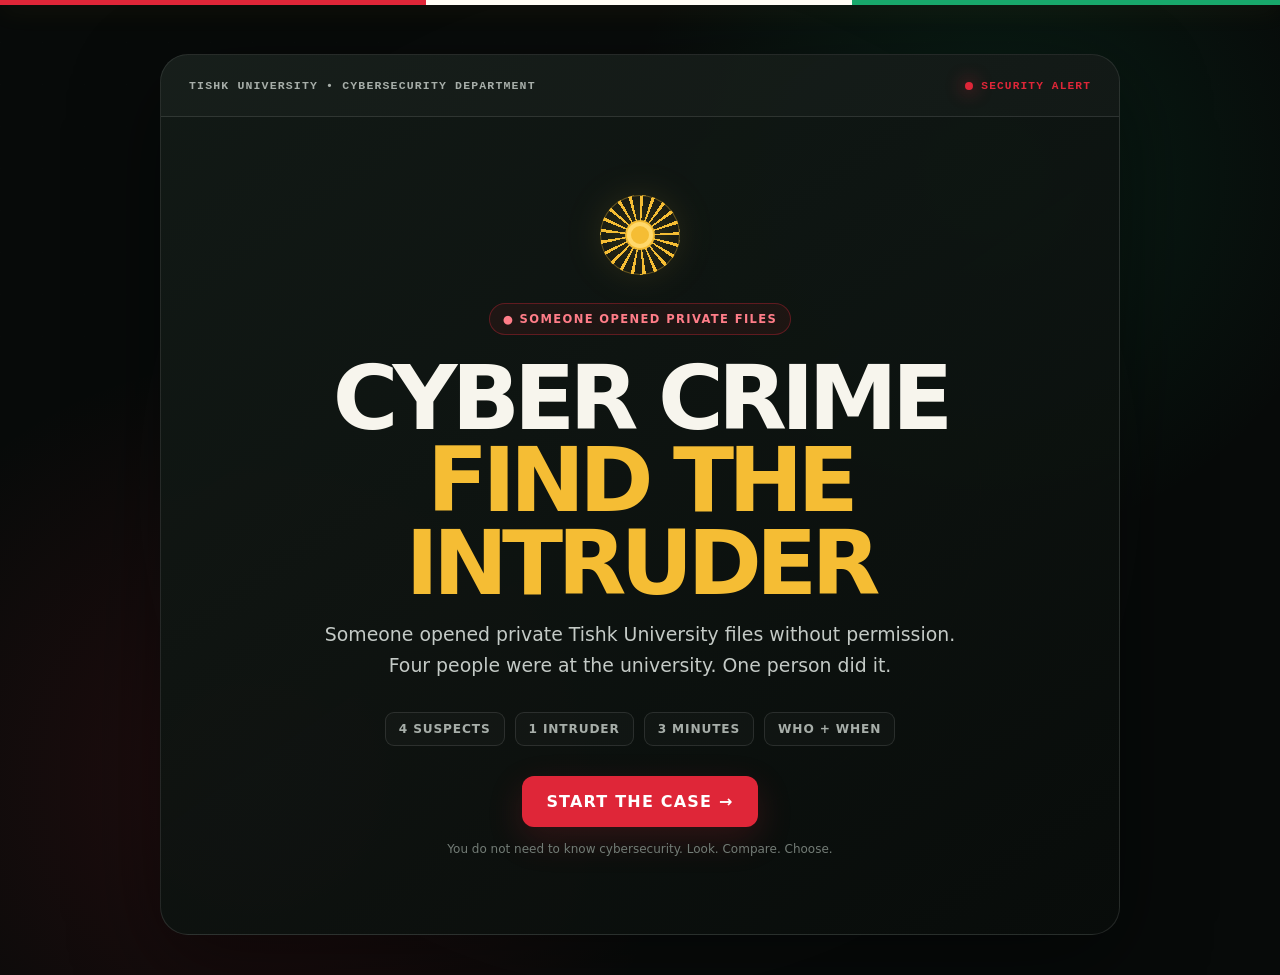
==== commit fd92c272: "Simplify game English for beginners" ====
--- a/index.html
+++ b/index.html
@@ -236,7 +236,7 @@
     .tab-icon { display: block; font-size: 1.1rem; margin-bottom: 5px; }
 
     .evidence-body { min-height: 630px; padding: clamp(20px, 3.3vw, 38px); position: relative; }
-    .evidence-body::before { content: "EVIDENCE // AUTHORIZED VIEW"; position: absolute; top: 13px; right: 18px; color: rgba(255,255,255,.05); font: 700 .62rem monospace; letter-spacing: .12em; }
+    .evidence-body::before { content: "CLUES // OPEN"; position: absolute; top: 13px; right: 18px; color: rgba(255,255,255,.05); font: 700 .62rem monospace; letter-spacing: .12em; }
     .section-enter { animation: riseIn .35s ease both; }
     .eyebrow { color: var(--green); font-size: .68rem; font-weight: 900; }
     .evidence-body h2 { margin: 8px 0 10px; font-size: clamp(1.6rem, 3vw, 2.5rem); letter-spacing: -.04em; }
@@ -413,26 +413,26 @@
       </header>
       <div class="opening-body">
         <div class="sun-mark" aria-hidden="true"></div>
-        <div class="alert-label">● Unauthorized access detected</div>
+        <div class="alert-label">● Someone opened private files</div>
         <h1 id="game-title">Cyber Crime <span>Find the Intruder</span></h1>
-        <p class="opening-copy">Confidential Tishk University files were opened without permission. Four people are connected to the incident. One is the intruder.</p>
+        <p class="opening-copy">Someone opened private Tishk University files without permission. Four people were at the university. One person did it.</p>
         <div class="mission-facts" aria-label="Mission details">
           <span>4 suspects</span><span>1 intruder</span><span>3 minutes</span><span>Who + when</span>
         </div>
-        <button id="startBtn" class="primary-btn red">Start investigation →</button>
-        <div class="opening-note">No cybersecurity knowledge needed. Observe. Compare. Decide.</div>
+        <button id="startBtn" class="primary-btn red">Start the case →</button>
+        <div class="opening-note">You do not need to know cybersecurity. Look. Compare. Choose.</div>
       </div>
     </section>
   </main>
 
-  <main id="game" class="screen game hidden" aria-label="Investigation dashboard">
+  <main id="game" class="screen game hidden" aria-label="Game screen">
     <header class="game-header">
       <div class="case-title">
         <div class="mini-sun" aria-hidden="true"></div>
-        <div><div class="case-tag">Security incident</div><div class="case-name">Case #047 — The Silent Login</div></div>
+        <div><div class="case-tag">Security alert</div><div class="case-name">Case #047 — The Secret Login</div></div>
       </div>
       <div class="progress-wrap">
-        <div id="progressLabel" class="progress-label">Evidence reviewed 0 / 5</div>
+        <div id="progressLabel" class="progress-label">Clues checked 0 / 5</div>
         <div class="progress-track"><div id="progressFill" class="progress-fill"></div></div>
       </div>
       <div class="timer-wrap"><div class="timer-label">Time remaining</div><div id="timer" class="timer" aria-live="off">03:00</div></div>
@@ -440,38 +440,38 @@
 
     <div class="workspace">
       <aside class="panel suspects-panel">
-        <div class="panel-heading"><h2>Four suspects</h2><span class="panel-number">04</span></div>
+        <div class="panel-heading"><h2>Four people</h2><span class="panel-number">04</span></div>
         <div id="suspectList" class="suspect-list"></div>
         <div class="decision-card">
           <small>Ready to decide?</small>
-          <p>Choose the intruder and the exact time of access.</p>
-          <button class="primary-btn green open-decision">Final decision →</button>
+          <p>Choose who did it and what time it happened.</p>
+          <button class="primary-btn green open-decision">Give my answer →</button>
         </div>
       </aside>
 
       <section class="panel evidence-panel">
-        <nav id="evidenceNav" class="evidence-nav" aria-label="Evidence categories"></nav>
+        <nav id="evidenceNav" class="evidence-nav" aria-label="Clue sections"></nav>
         <div id="evidenceBody" class="evidence-body" aria-live="polite"></div>
       </section>
 
       <aside class="panel notes-panel">
         <div class="panel-heading"><h2>Clue board</h2><span id="clueCount" class="panel-number">0 / 4</span></div>
         <div id="notesList" class="notes-list"></div>
-        <div class="thinking-tip"><strong>Investigator tip</strong><p id="thinkingTip">Start with the computer activity. Find the exact incident time.</p></div>
+        <div class="thinking-tip"><strong>Helpful tip</strong><p id="thinkingTip">Start with the computer activity. Find the time when the files opened.</p></div>
       </aside>
     </div>
   </main>
 
   <div id="decisionModal" class="modal-backdrop hidden" role="dialog" aria-modal="true" aria-labelledby="decisionTitle">
     <section class="modal">
-      <header class="modal-top"><strong>Final investigation</strong><button class="close-btn" data-close="decisionModal" aria-label="Close">×</button></header>
+      <header class="modal-top"><strong>Your final answer</strong><button class="close-btn" data-close="decisionModal" aria-label="Close">×</button></header>
       <div class="modal-body">
-        <div class="eyebrow">Submit your theory</div>
-        <h2 id="decisionTitle">Who + when?</h2>
-        <p class="modal-intro">Use the records, locations, messages and timeline. Both answers must be correct.</p>
-        <div class="answer-step"><h3>01 — Who is the intruder?</h3><div id="whoOptions" class="answer-grid"></div></div>
+        <div class="eyebrow">Choose two answers</div>
+        <h2 id="decisionTitle">Who did it? When?</h2>
+        <p class="modal-intro">Check the computer activity, places, messages and times. Both answers must be right.</p>
+        <div class="answer-step"><h3>01 — Who opened the files?</h3><div id="whoOptions" class="answer-grid"></div></div>
         <div class="answer-step"><h3>02 — When were the files opened?</h3><div id="whenOptions" class="answer-grid"></div></div>
-        <div class="solve-row"><span id="answerStatus" class="answer-status">Select two answers to solve the case.</span><button id="solveBtn" class="primary-btn red">Solve case</button></div>
+        <div class="solve-row"><span id="answerStatus" class="answer-status">Choose one person and one time.</span><button id="solveBtn" class="primary-btn red">Check my answer</button></div>
       </div>
     </section>
   </div>
@@ -482,25 +482,25 @@
 
   <script>
     const suspects = [
-      { id:'aram', letter:'A', name:'Aram Barzani', role:'Computer Science Student', color:'red', statement:'“I stayed in the library until I borrowed a book at 08:45.”', location:'Library, north wing', access:'Student account only', detail:'Quiet and focused. His library activity can be checked.' },
-      { id:'dara', letter:'D', name:'Dara Hasan', role:'Student Event Volunteer', color:'gold', statement:'“I left the university through the east gate at 08:30.”', location:'Says she was already home', access:'Temporary Lab 4 badge', detail:'Helped prepare the event and returned equipment to Lab 4.' },
-      { id:'ronak', letter:'R', name:'Ronak Karim', role:'University Lab Assistant', color:'green', statement:'“I was fixing the auditorium projector before I left.”', location:'Auditorium tech desk', access:'All computer labs', detail:'Has wide access and sent a message about a “file transfer.”' },
-      { id:'shiler', letter:'S', name:'Shiler Ahmed', role:'Design Student', color:'white', statement:'“I bought tea, then waited near the main hall.”', location:'Cafeteria and main hall', access:'No lab access', detail:'Was waiting for a friend after a design club meeting.' }
+      { id:'aram', letter:'A', name:'Aram Barzani', role:'Computer Student', color:'red', statement:'“I was in the library. I took a book at 08:45.”', location:'Library, north side', access:'Student account only', detail:'We can check his library records.' },
+      { id:'dara', letter:'D', name:'Dara Hasan', role:'Event Helper', color:'gold', statement:'“I left the university at 08:30.”', location:'Says she was at home', access:'Lab 4 door card', detail:'She helped with the event. She took equipment back to Lab 4.' },
+      { id:'ronak', letter:'R', name:'Ronak Karim', role:'Computer Lab Helper', color:'green', statement:'“I fixed the big screen before I left.”', location:'Main hall computer desk', access:'All computer labs', detail:'He can enter every lab. He sent a message about moving files.' },
+      { id:'shiler', letter:'S', name:'Shiler Ahmed', role:'Design Student', color:'white', statement:'“I bought tea. Then I waited near the main hall.”', location:'Cafeteria and main hall', access:'Cannot enter the labs', detail:'She waited for a friend after a student club meeting.' }
     ];
 
     const tabs = [
       { id:'suspects', icon:'●', label:'Suspects' },
       { id:'logs', icon:'▤', label:'Activity' },
       { id:'messages', icon:'◆', label:'Messages' },
-      { id:'locations', icon:'⌖', label:'Locations' },
+      { id:'locations', icon:'⌖', label:'Places' },
       { id:'timeline', icon:'◷', label:'Timeline' }
     ];
 
     const clues = {
-      logs: { title:'Exact incident time', text:'The confidential folder was opened at 08:43 on the Lab 4 computer.' },
-      messages: { title:'A message explained', text:'Ronak’s “transfer” was for presentation files, confirmed by a professor.' },
-      locations: { title:'A statement does not match', text:'Dara said she left at 08:30, but her badge opened Lab 4 at 08:41.' },
-      timeline: { title:'The window closes', text:'Three alibis match records. Dara stayed inside until 08:46.' }
+      logs: { title:'Time of the crime', text:'The private folder opened at 08:43 on the Lab 4 computer.' },
+      messages: { title:'Ronak explained his message', text:'Ronak moved class files for a teacher. The teacher says this is true.' },
+      locations: { title:'Dara’s words do not match', text:'Dara said she left at 08:30. Her door card opened Lab 4 at 08:41.' },
+      timeline: { title:'Three people have proof', text:'Aram, Ronak and Shiler were in other places. Dara left at 08:46.' }
     };
 
     let activeTab = 'suspects';
@@ -527,7 +527,7 @@
         activeSuspect = btn.dataset.suspect;
         renderSuspectList();
         openTab('suspects', true);
-        showToast('Suspect under investigation', '');
+        showToast('Checking this person', '');
       }));
     }
 
@@ -546,7 +546,7 @@
       renderNav();
       renderEvidence();
       updateProgress();
-      if (firstView && !quiet) showToast(id === 'suspects' ? 'Case files unlocked' : id === 'timeline' ? 'Timeline reconstructed' : 'Evidence unlocked', id === 'logs' ? 'red' : '');
+      if (firstView && !quiet) showToast(id === 'suspects' ? 'People are ready to check' : id === 'timeline' ? 'Times are ready' : 'New clue opened', id === 'logs' ? 'red' : '');
     }
 
     function renderEvidence() {
@@ -554,62 +554,62 @@
       if (activeTab === 'suspects') {
         const s = suspects.find(x => x.id === activeSuspect);
         body.innerHTML = `<div class="section-enter">
-          <div class="eyebrow">Person of interest // ${s.letter}-0${suspects.indexOf(s)+1}</div>
-          <h2>Suspect profile</h2>
-          <p class="lead">Read the statement. Then check if the other evidence supports it.</p>
+          <div class="eyebrow">Suspect // ${s.letter}-0${suspects.indexOf(s)+1}</div>
+          <h2>About this person</h2>
+          <p class="lead">Read what this person says. Then check if the other clues agree.</p>
           <div class="profile-main">
             <div class="profile-avatar avatar ${s.color}">${s.letter}</div>
             <div><h3>${s.name}</h3><div class="role">${s.role}</div><p class="statement">${s.statement}</p></div>
           </div>
           <div class="detail-grid">
-            <div class="detail"><small>Claimed location</small><strong>${s.location}</strong></div>
-            <div class="detail"><small>University access</small><strong>${s.access}</strong></div>
-            <div class="detail" style="grid-column:1/-1"><small>Investigation note</small><strong>${s.detail}</strong></div>
+            <div class="detail"><small>Says they were here</small><strong>${s.location}</strong></div>
+            <div class="detail"><small>Places they can enter</small><strong>${s.access}</strong></div>
+            <div class="detail" style="grid-column:1/-1"><small>What we know</small><strong>${s.detail}</strong></div>
           </div>
-          <div class="tip"><strong>Investigator tip</strong>A statement is only a claim. Look for a separate record that confirms it.</div>
+          <div class="tip"><strong>Helpful tip</strong>Do not believe words alone. Find another clue that shows the same thing.</div>
         </div>`;
       } else if (activeTab === 'logs') {
-        body.innerHTML = `<div class="section-enter"><div class="eyebrow">Computer record // Lab 4</div><h2>System activity</h2><p class="lead">This record shows what happened on the computer and when it happened.</p>
+        body.innerHTML = `<div class="section-enter"><div class="eyebrow">Lab 4 computer</div><h2>Computer activity</h2><p class="lead">This list shows what happened on the computer. It also shows the time.</p>
           <div class="log-list">
             ${logRow('08:39','Normal activity','Screen active','Normal')}
-            ${logRow('08:41','Guest login','Lab-PC-04','Review')}
-            ${logRow('08:42','Records page opened','Tishk University portal','Review')}
-            ${logRow('08:43','Confidential folder opened','Restricted files','Alert',true)}
-            ${logRow('08:44','Three files copied','Student records','Alert',true)}
-            ${logRow('08:45','Session closed','Lab-PC-04','Ended')}
-          </div><div class="tip"><strong>New clue</strong>The unauthorized access happened when the confidential folder opened. Remember that exact time.</div></div>`;
+            ${logRow('08:41','Someone logged in','Lab 4 computer','Check')}
+            ${logRow('08:42','School page opened','Tishk University page','Check')}
+            ${logRow('08:43','Private folder opened','Private files','Alert',true)}
+            ${logRow('08:44','Three files copied','Student files','Alert',true)}
+            ${logRow('08:45','Computer closed','Lab 4 computer','Ended')}
+          </div><div class="tip"><strong>New clue</strong>The crime happened when the private folder opened. Remember the time.</div></div>`;
       } else if (activeTab === 'messages') {
-        body.innerHTML = `<div class="section-enter"><div class="eyebrow">Recovered conversations</div><h2>Messages</h2><p class="lead">Some messages look suspicious. Read the full conversation before deciding.</p>
+        body.innerHTML = `<div class="section-enter"><div class="eyebrow">Phone messages</div><h2>Messages</h2><p class="lead">Some messages look strange. Read all the messages before you choose.</p>
           <div class="messages">
             <div class="message-thread"><div class="thread-label">Dara ↔ Shiler</div>
               <div class="bubble"><time>08:29 — Dara</time>I’m leaving now. I’ll be home soon.</div>
               <div class="bubble right suspicious"><time>08:40 — Dara</time>Made it home. How is the event?</div>
             </div>
             <div class="message-thread"><div class="thread-label">Ronak ↔ Professor Aso</div>
-              <div class="bubble suspicious"><time>08:38 — Ronak</time>The door is open. I’ll finish the file transfer now.</div>
-              <div class="bubble right"><time>08:40 — Professor Aso</time><b>Thank you.</b> Move my presentation files to the auditorium computer. Call me when the screen is ready.</div>
-              <div class="bubble"><time>08:48 — Ronak</time>Projector fixed. Our video call ended. I’m leaving.</div>
+              <div class="bubble suspicious"><time>08:38 — Ronak</time>The door is open. I will move the files now.</div>
+              <div class="bubble right"><time>08:40 — Professor Aso</time><b>Thank you.</b> Move my class files to the main hall computer. Call me when the big screen works.</div>
+              <div class="bubble"><time>08:48 — Ronak</time>The screen works now. Our video call is over. I am leaving.</div>
             </div>
-          </div><div class="tip"><strong>Investigator tip</strong>Suspicious words are not proof. Context can change their meaning.</div></div>`;
+          </div><div class="tip"><strong>Helpful tip</strong>Strange words do not mean a person is guilty. Read the full message.</div></div>`;
       } else if (activeTab === 'locations') {
-        body.innerHTML = `<div class="section-enter"><div class="eyebrow">Verified places // 08:41–08:46</div><h2>Where was everyone?</h2><p class="lead">These records come from doors, receipts and a live call.</p>
+        body.innerHTML = `<div class="section-enter"><div class="eyebrow">Places // 08:41–08:46</div><h2>Where was each person?</h2><p class="lead">Door cards, shop papers and a video call show these places.</p>
           <div class="location-list">
-            ${locationRow('08:42','Aram','Library','Desk scan; book borrowed at 08:45')}
-            ${locationRow('08:41','Dara','Lab 4 door','Temporary badge opened the door')}
+            ${locationRow('08:42','Aram','Library','Library check; he took a book at 08:45')}
+            ${locationRow('08:41','Dara','Lab 4 door','Her door card opened the door')}
             ${locationRow('08:43','Ronak','Auditorium','Live video call, 08:41–08:48')}
-            ${locationRow('08:42','Shiler','Cafeteria','Tea receipt; main hall photo at 08:44')}
-            ${locationRow('08:46','Dara','East gate','Her badge finally recorded an exit')}
-          </div><div class="tip"><strong>New clue</strong>One person’s statement says 08:30, but their badge tells a different story.</div></div>`;
+            ${locationRow('08:42','Shiler','Cafeteria','Tea paper; main hall photo at 08:44')}
+            ${locationRow('08:46','Dara','East gate','Her door card shows she left now')}
+          </div><div class="tip"><strong>New clue</strong>One person says 08:30. Their door card shows a different time.</div></div>`;
       } else {
-        body.innerHTML = `<div class="section-enter"><div class="eyebrow">Case reconstruction</div><h2>Incident timeline</h2><p class="lead">Put the words and records together. Who could be at Lab 4?</p>
+        body.innerHTML = `<div class="section-enter"><div class="eyebrow">All important times</div><h2>What happened?</h2><p class="lead">Put the words and clues together. Who could be in Lab 4?</p>
           <div class="timeline-list">
             ${timelineRow('08:29','Dara messages: “I’m leaving now.”')}
             ${timelineRow('08:40','Dara messages: “Made it home.”')}
-            ${timelineRow('08:41','Dara’s temporary badge opens Lab 4.')}
-            ${timelineRow('08:43','Confidential folder opens on the Lab 4 computer.',true)}
-            ${timelineRow('08:44','Aram, Ronak and Shiler each have a matching record elsewhere.')}
-            ${timelineRow('08:46','Dara’s badge exits through the east gate.')}
-          </div><div class="tip"><strong>Connect the evidence</strong>Time + location + statement. The intruder’s story is the only one that breaks.</div></div>`;
+            ${timelineRow('08:41','Dara’s door card opens Lab 4.')}
+            ${timelineRow('08:43','The private folder opens on the Lab 4 computer.',true)}
+            ${timelineRow('08:44','Clues show Aram, Ronak and Shiler were in other places.')}
+            ${timelineRow('08:46','Dara’s door card shows she leaves by the east gate.')}
+          </div><div class="tip"><strong>Put the clues together</strong>Check the time, the place and the person’s words. One story is not true.</div></div>`;
       }
     }
 
@@ -619,14 +619,14 @@
 
     function updateProgress() {
       const count = seen.size;
-      $('progressLabel').textContent = `Evidence reviewed ${count} / 5`;
+      $('progressLabel').textContent = `Clues checked ${count} / 5`;
       $('progressFill').style.width = `${count * 20}%`;
       const unlocked = ['logs','messages','locations','timeline'].filter(id => seen.has(id));
       $('clueCount').textContent = `${unlocked.length} / 4`;
       $('notesList').innerHTML = ['logs','messages','locations','timeline'].map((id,i) => seen.has(id)
         ? `<div class="note-card unlocked"><span>Clue 0${i+1}</span><p><b>${clues[id].title}:</b> ${clues[id].text}</p></div>`
-        : `<div class="note-card locked">Evidence locked</div>`).join('');
-      const tipByCount = ['Start with the computer activity. Find the exact incident time.','Good start. Now check where each suspect was.','Look for a statement that does not match a record.','A suspicious message may have an innocent explanation.','You have enough evidence. Make your final decision.'];
+        : `<div class="note-card locked">Clue not opened</div>`).join('');
+      const tipByCount = ['Start with Computer Activity. Find when the files opened.','Good. Now check where each person was.','Find words that do not match a clue.','A strange message may have a good reason.','You checked all the clues. Give your answer.'];
       $('thinkingTip').textContent = tipByCount[Math.min(unlocked.length, 4)];
     }
 
@@ -639,7 +639,7 @@
       clearInterval(timerId);
       timerId = setInterval(tick, 1000);
       setTimeout(() => openTab('suspects'), 250);
-      showToast('Investigation started — 3 minutes', 'red');
+      showToast('The case started — 3 minutes', 'red');
     }
 
     function tick() {
@@ -676,7 +676,7 @@
 
     function updateAnswerStatus() {
       const ready = selectedWho && selectedWhen;
-      $('answerStatus').textContent = ready ? 'Theory ready. Submit when you are certain.' : 'Select two answers to solve the case.';
+      $('answerStatus').textContent = ready ? 'Your answers are ready.' : 'Choose one person and one time.';
       $('solveBtn').disabled = !ready;
       $('solveBtn').style.opacity = ready ? '1' : '.45';
     }
@@ -693,15 +693,15 @@
     function showResult(correct) {
       const result = $('resultModal');
       if (correct) {
-        const profile = seen.size === 5 ? 'Logic Analyst' : 'Evidence Hunter';
+        const profile = seen.size === 5 ? 'Clue Expert' : 'Clue Finder';
         result.innerHTML = `<section class="modal result-modal"><div class="modal-body">
           <div class="result-icon win">✓</div><div class="result-kicker">Case solved</div><h2 id="resultTitle">You found the intruder!</h2>
-          <p class="modal-intro">Dara said she left at 08:30. Her badge opened Lab 4 at 08:41, the files opened at 08:43, and she did not exit until 08:46.</p>
-          <div class="result-summary"><div class="result-stat"><small>Intruder identified</small><strong>Dara Hasan</strong></div><div class="result-stat"><small>Unauthorized access</small><strong>08:43</strong></div></div>
-          <div class="logic-chain"><span>Activity</span><b>→</b><span>Location</span><b>→</b><span>Messages</span><b>→</b><span>Timeline</span><b>→</b><span>Intruder</span></div>
-          <div class="profile-badge"><small>Your cyber profile</small><h3>${profile}</h3><p>You connect small clues and notice when a story does not match the evidence.</p></div>
+          <p class="modal-intro">Dara said she left at 08:30. But her door card opened Lab 4 at 08:41. The private files opened at 08:43. She left at 08:46.</p>
+          <div class="result-summary"><div class="result-stat"><small>Person who did it</small><strong>Dara Hasan</strong></div><div class="result-stat"><small>Time the files opened</small><strong>08:43</strong></div></div>
+          <div class="logic-chain"><span>Computer</span><b>→</b><span>Place</span><b>→</b><span>Messages</span><b>→</b><span>Time</span><b>→</b><span>Answer</span></div>
+          <div class="profile-badge"><small>Your cyber profile</small><h3>${profile}</h3><p>You find small clues. You know when a story does not match the clues.</p></div>
           <div class="alert-label" style="border-color:rgba(245,189,52,.34);color:var(--gold);margin-bottom:20px">🎁 You earned a prize!</div>
-          <div class="result-actions"><button class="primary-btn green" id="learnBtn">Explore cybersecurity →</button><button class="secondary-btn" id="playAgainBtn">Play again</button></div>
+          <div class="result-actions"><button class="primary-btn green" id="learnBtn">Learn about cybersecurity →</button><button class="secondary-btn" id="playAgainBtn">Play again</button></div>
         </div></section>`;
         result.classList.remove('hidden');
         $('learnBtn').addEventListener('click', showDepartment);
@@ -711,20 +711,20 @@
         const whoMatch = selectedWho === 'dara';
         const timeMatch = selectedWhen === '08:43';
         result.innerHTML = `<section class="modal result-modal"><div class="modal-body">
-          <div class="result-icon lose">!</div><div class="result-kicker" style="color:#ff8791">Case unresolved</div><h2 id="resultTitle">The intruder escaped</h2>
-          <p class="modal-intro">You missed an important clue. That happens to every investigator. Check the exact incident time and the statement that does not match a location record.</p>
-          <div class="result-summary"><div class="result-stat"><small>Your suspect</small><strong>${whoMatch?'Fits the evidence':'Needs another look'}</strong></div><div class="result-stat"><small>Your time</small><strong>${timeMatch?'Matches the record':'Needs another look'}</strong></div></div>
-          <div class="tip" style="text-align:left"><strong>Investigator tip</strong>Open Activity, then Locations. Ask: who could be near Lab 4 at that exact minute?</div>
-          <div class="result-actions" style="margin-top:22px"><button class="primary-btn red" id="tryAgainBtn">Return to evidence</button><button class="secondary-btn" id="restartBtn">Restart case</button></div>
+          <div class="result-icon lose">!</div><div class="result-kicker" style="color:#ff8791">Try again</div><h2 id="resultTitle">The answer is not right</h2>
+          <p class="modal-intro">You missed one clue. That is okay. Check the time when the files opened. Then check where each person was.</p>
+          <div class="result-summary"><div class="result-stat"><small>Your person</small><strong>${whoMatch?'This part is right':'Check again'}</strong></div><div class="result-stat"><small>Your time</small><strong>${timeMatch?'This part is right':'Check again'}</strong></div></div>
+          <div class="tip" style="text-align:left"><strong>Helpful tip</strong>Open Computer Activity. Then open Places. Who was near Lab 4 at that time?</div>
+          <div class="result-actions" style="margin-top:22px"><button class="primary-btn red" id="tryAgainBtn">Check the clues again</button><button class="secondary-btn" id="restartBtn">Start again</button></div>
         </div></section>`;
         result.classList.remove('hidden');
-        $('tryAgainBtn').addEventListener('click', () => { result.classList.add('hidden'); secondsLeft=Math.max(secondsLeft,45); updateTimer(); running=true; timerId=setInterval(tick,1000); selectedWho=''; selectedWhen=''; openTab('logs',true); showToast('45 seconds secured — try again','red'); });
+        $('tryAgainBtn').addEventListener('click', () => { result.classList.add('hidden'); secondsLeft=Math.max(secondsLeft,45); updateTimer(); running=true; timerId=setInterval(tick,1000); selectedWho=''; selectedWhen=''; openTab('logs',true); showToast('You have 45 seconds — try again','red'); });
         $('restartBtn').addEventListener('click', () => { result.classList.add('hidden'); startGame(); });
       }
     }
 
     function showTimeout() {
-      $('timeoutModal').innerHTML = `<section class="modal result-modal"><div class="modal-body"><div class="result-icon lose">00</div><div class="result-kicker" style="color:#ff8791">Time expired</div><h2 id="timeoutTitle">Investigation paused</h2><p class="modal-intro">A real investigator still makes a careful decision. Submit your theory now, or restart with a fresh three minutes.</p><div class="result-actions"><button class="primary-btn red" id="decideNowBtn">Make final decision</button><button class="secondary-btn" id="freshStartBtn">Restart</button></div></div></section>`;
+      $('timeoutModal').innerHTML = `<section class="modal result-modal"><div class="modal-body"><div class="result-icon lose">00</div><div class="result-kicker" style="color:#ff8791">Time is over</div><h2 id="timeoutTitle">Stop and choose</h2><p class="modal-intro">You can give your answer now. Or you can start again with three minutes.</p><div class="result-actions"><button class="primary-btn red" id="decideNowBtn">Give my answer</button><button class="secondary-btn" id="freshStartBtn">Start again</button></div></div></section>`;
       $('timeoutModal').classList.remove('hidden');
       $('decideNowBtn').addEventListener('click', () => { $('timeoutModal').classList.add('hidden'); openDecision(); });
       $('freshStartBtn').addEventListener('click', () => { $('timeoutModal').classList.add('hidden'); startGame(); });
@@ -732,15 +732,15 @@
 
     function showDepartment() {
       $('resultModal').classList.add('hidden');
-      $('departmentModal').innerHTML = `<section class="modal department"><div class="department-hero"><div class="eyebrow">You just experienced cybersecurity</div><h2 id="departmentTitle">Maybe this is your future.</h2><p>You investigated evidence, found suspicious activity and connected information to identify a threat. That is a small part of cybersecurity.</p></div>
+      $('departmentModal').innerHTML = `<section class="modal department"><div class="department-hero"><div class="eyebrow">You just tried cybersecurity</div><h2 id="departmentTitle">Maybe this can be your future.</h2><p>You checked clues. You found strange activity. You used the clues to find a danger. This is one small part of cybersecurity.</p></div>
         <div class="department-grid">
-          <div class="study-area"><b>🛡 Network Security</b><span>Protect connected systems.</span></div>
-          <div class="study-area"><b>🔐 Cryptography</b><span>Keep information private.</span></div>
-          <div class="study-area"><b>🌐 Web Security</b><span>Build safer websites.</span></div>
-          <div class="study-area"><b>🔎 Digital Forensics</b><span>Find and explain evidence.</span></div>
-          <div class="study-area"><b>⚔ Ethical Hacking</b><span>Test systems safely.</span></div>
-          <div class="study-area"><b>☁ Cloud Security</b><span>Protect online services.</span></div>
-        </div><div class="future-line">Tishk University • Cybersecurity Department • Your journey can start here.</div><div class="result-actions" style="padding:0 25px 28px"><button class="primary-btn green" id="departmentReplay">Play another investigation</button></div></section>`;
+          <div class="study-area"><b>🛡 Network Security</b><span>Keep computer networks safe.</span></div>
+          <div class="study-area"><b>🔐 Secret Codes</b><span>Keep information private.</span></div>
+          <div class="study-area"><b>🌐 Web Security</b><span>Make websites safer.</span></div>
+          <div class="study-area"><b>🔎 Digital Clues</b><span>Find clues on computers.</span></div>
+          <div class="study-area"><b>⚔ Safe Hacking</b><span>Find problems before criminals do.</span></div>
+          <div class="study-area"><b>☁ Cloud Security</b><span>Keep online services safe.</span></div>
+        </div><div class="future-line">Tishk University • Cybersecurity Department • You can start here.</div><div class="result-actions" style="padding:0 25px 28px"><button class="primary-btn green" id="departmentReplay">Play again</button></div></section>`;
       $('departmentModal').classList.remove('hidden');
       $('departmentReplay').addEventListener('click', () => { $('departmentModal').classList.add('hidden'); startGame(); });
     }
